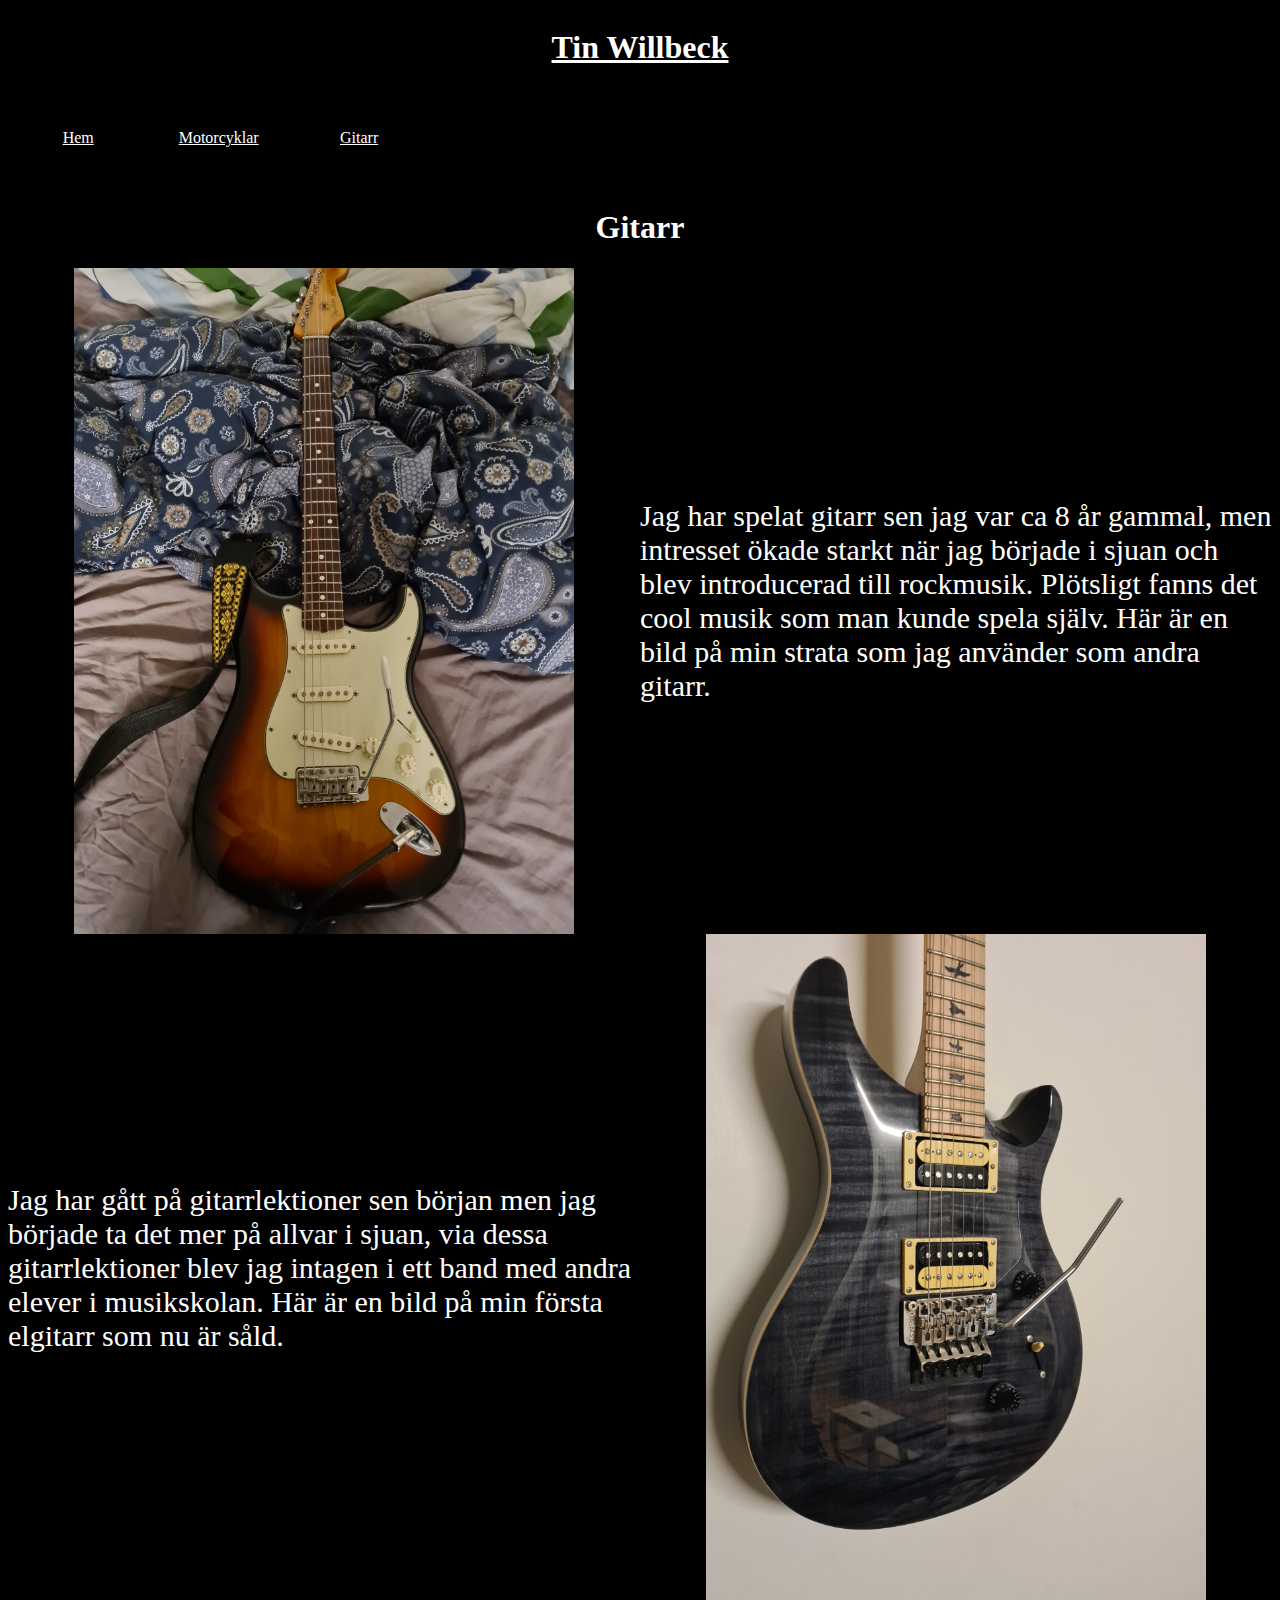
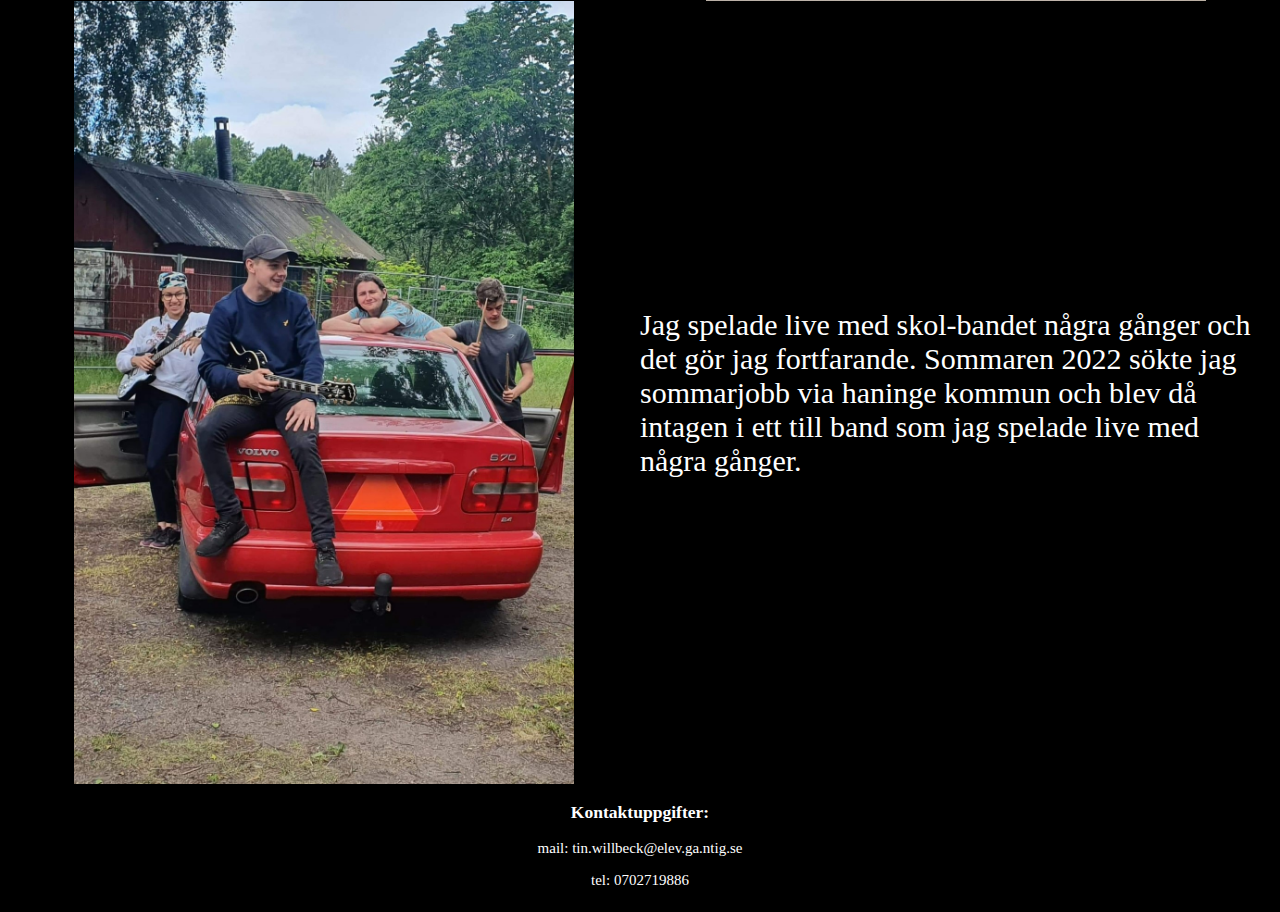
==== gitarr.html @ b5318e45 "fasfg" ====
<!DOCTYPE html>
<html lang="en">
<head>
    <meta charset="UTF-8">
    <meta http-equiv="X-UA-Compatible" content="IE=edge">
    <meta name="viewport" content="width=device-width, initial-scale=1.0">
    <title>Tins gitarrer</title>
    <link rel="stylesheet" href="./style.css">
</head>
<body>
<header>
    <h1>
        <div class="head">
            <a href="./jag.html">Tin Willbeck</a>
        </div>
    </h1>
    <nav>
        <div class="navitem">
            <a href="./index.html">Hem</a>
        </div>
        <div class="navitem">
            <a href="./mc.html">Motorcyklar</a>
        </div>
        <div class="navitem">
            <a href="./gitarr.html">Gitarr</a>
        </div>
    </nav>
</header>
<main>
    <h1>Gitarr</h1>
    <article class="art">
        <img src="./bilder/gitarr/20220412_223649.jpg" alt="Min stratocaster" width="500">
        <p>Jag har spelat gitarr sen jag var ca 8 år gammal, men intresset ökade starkt när jag började i sjuan och blev introducerad till rockmusik. Plötsligt fanns det cool musik som man kunde spela själv. Här är en bild på min strata som jag använder som andra gitarr.</p>
        <p>Jag har gått på gitarrlektioner sen början men jag började ta det mer på allvar i sjuan, via dessa gitarrlektioner blev jag intagen i ett band med andra elever i musikskolan. Här är en bild på min första elgitarr som nu är såld.</p>
        <img src="./bilder/gitarr/20220206_211520.jpg" alt="Min gamla PRS" width="500">
        <img src="./bilder/gitarr/Screenshot_20220702-024905_Messenger.jpg" alt="Jag med gruppen jag sommarjobbade med" width="500">
        <p>Jag spelade live med skol-bandet några gånger och det gör jag fortfarande. Sommaren 2022 sökte jag sommarjobb via haninge kommun och blev då intagen i ett till band som jag spelade live med några gånger.</p>
    </article>
</main>
<footer>
    <h3>Kontaktuppgifter:</h3>
    <p class="footer.t">mail: tin.willbeck@elev.ga.ntig.se</p>
    <p class="footer.t">tel: 0702719886</p>
</footer>
</body>
</html>
---- style.css ----
body{
    min-height: 100vh;
    display:grid;
    grid-template-rows: auto 10fr auto;
    background-color: black;
}
h1{
    display: grid;
    place-items: center;
    grid-template-columns: 4fr 1fr 4 fr;
    color: white;
}
a{
    color: white;
}
a:hover{
    background-color: gray;

}
.navitem {
    width: 100%;
    height: 100%;
    display: grid;
    place-items: center;
}
.navitem:hover {
    background-color: gray;
}
nav{
    height: 100px;
    display: grid;
    grid-template-columns: 1fr 1fr 1fr 6fr;
    place-items: center;
}
article{
    color: white;
}
.indx-a{
    display: grid;
    grid-template-columns: 1fr 1fr 1fr;
}
.jag-a{
    display: grid;
    place-items: center;
    grid-template-columns: auto auto auto;
}
.art{
    display: grid;
    place-items: center;
    grid-template-columns: 1fr 1fr;
    font-size: 30px;
}
h2{
    display: grid;
    place-items: center;
    color: white;
}
footer{
    text-align: center;

    color: white;
    font-size: 15px;
}
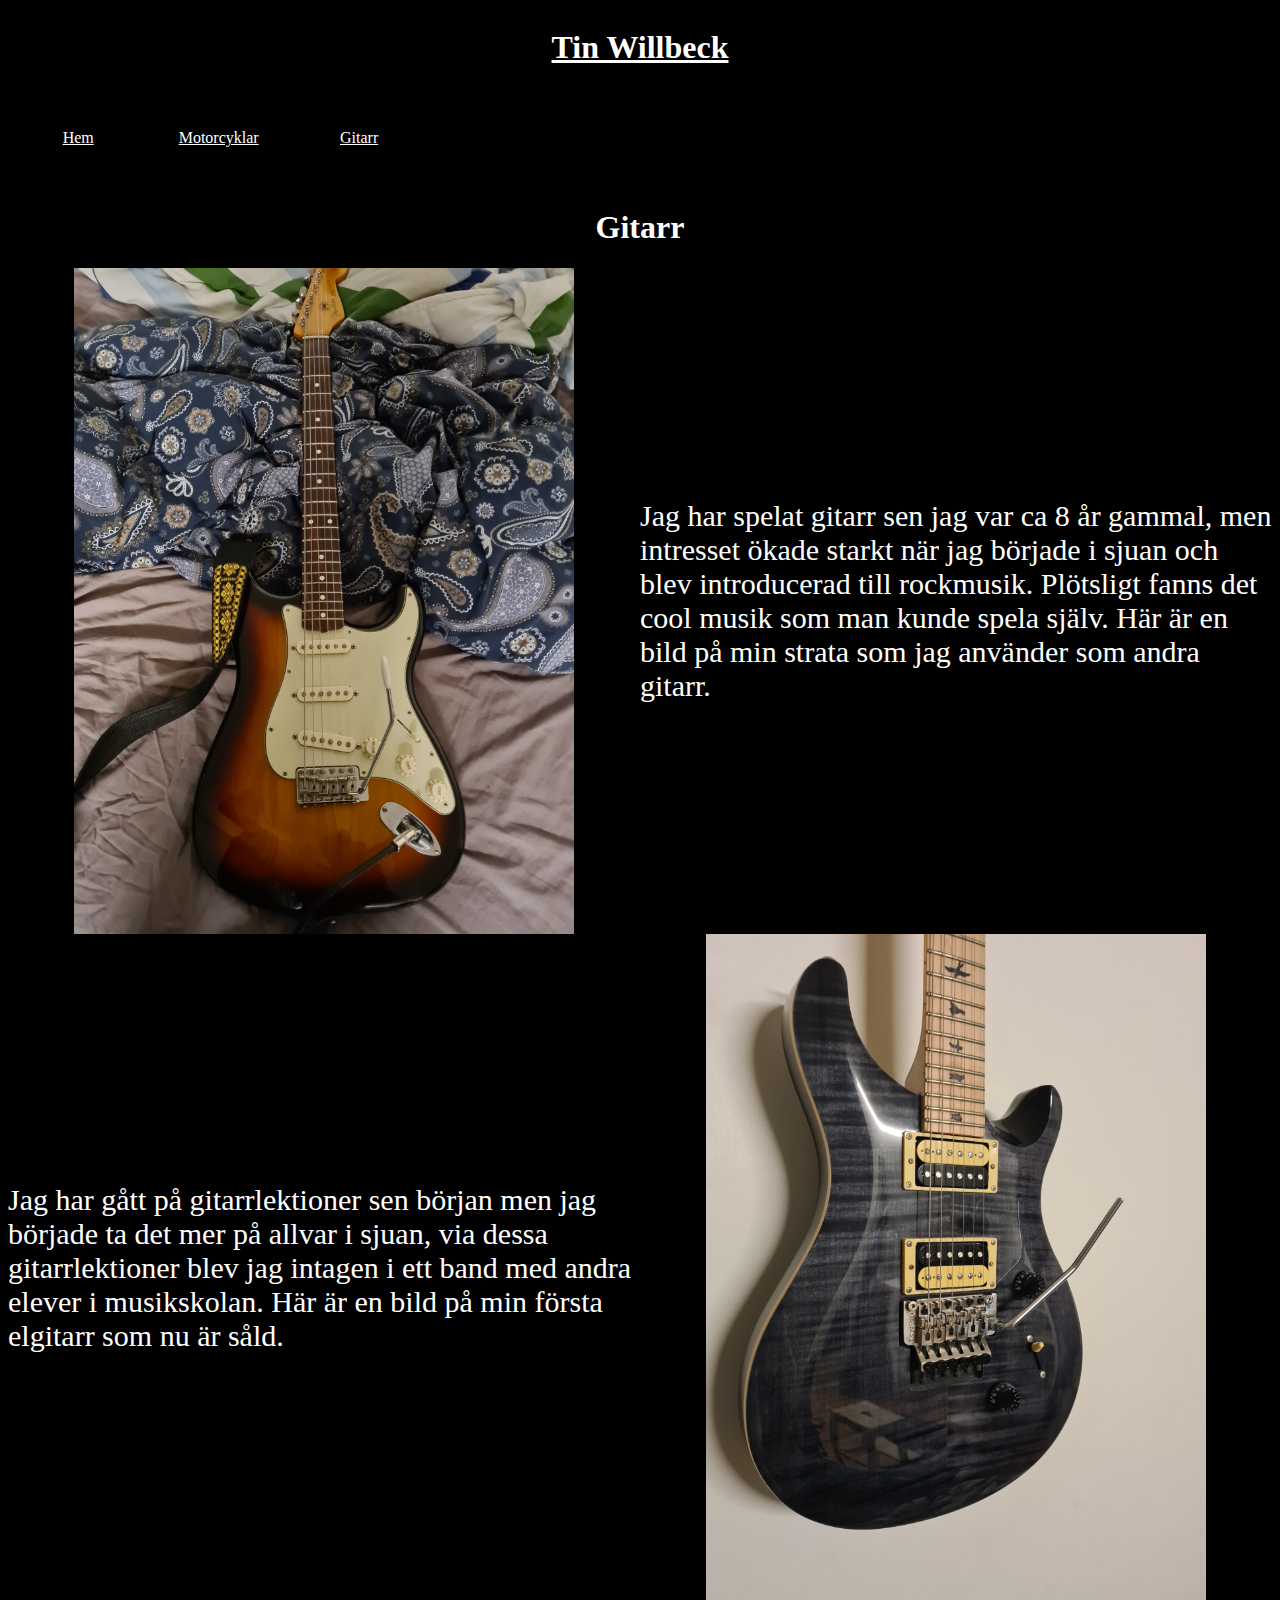
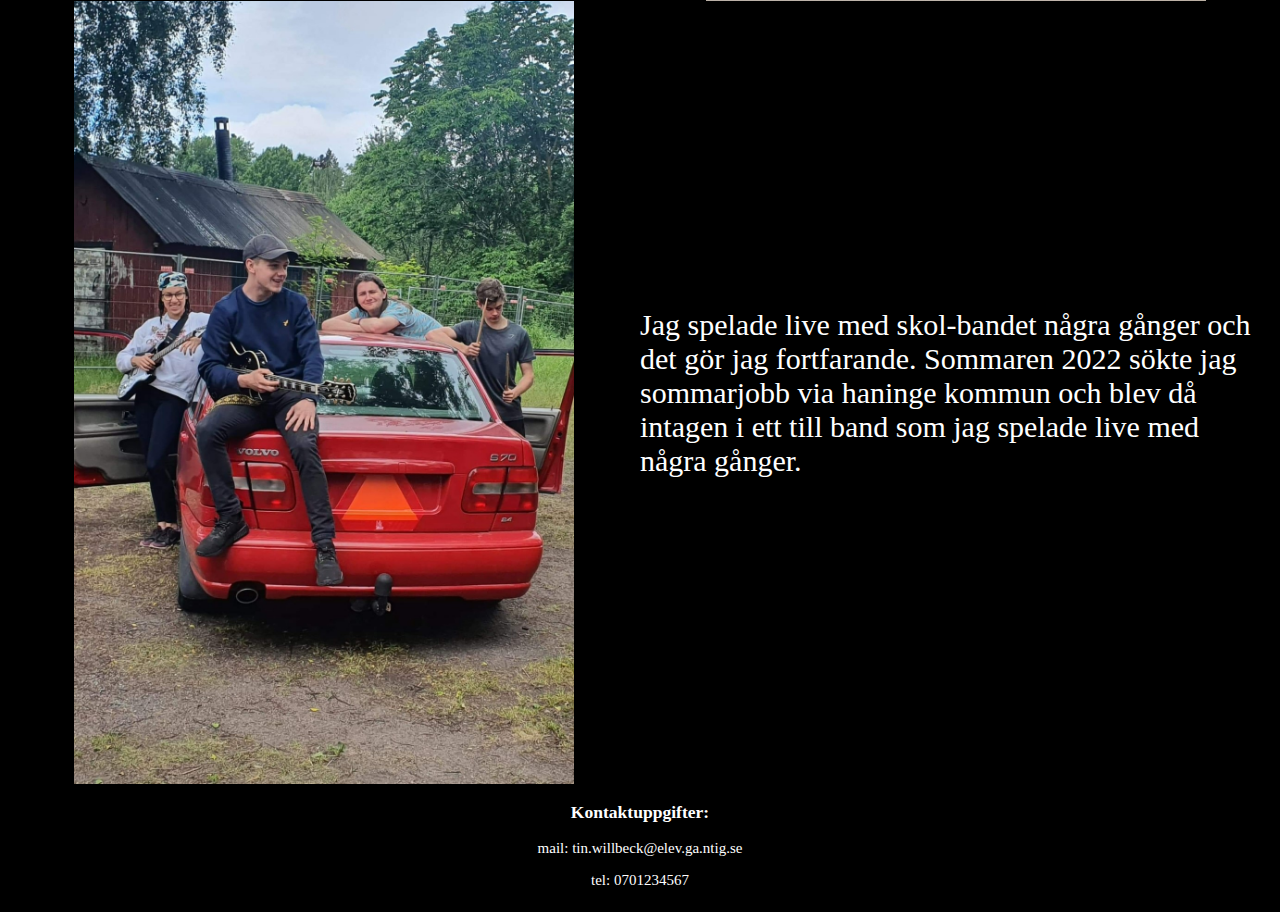
==== commit 6e7e08c8: "ändrade lite text" ====
--- a/gitarr.html
+++ b/gitarr.html
@@ -40,7 +40,7 @@
 <footer>
     <h3>Kontaktuppgifter:</h3>
     <p class="footer.t">mail: tin.willbeck@elev.ga.ntig.se</p>
-    <p class="footer.t">tel: 0702719886</p>
+    <p class="footer.t">tel: 0701234567</p>
 </footer>
 </body>
 </html>